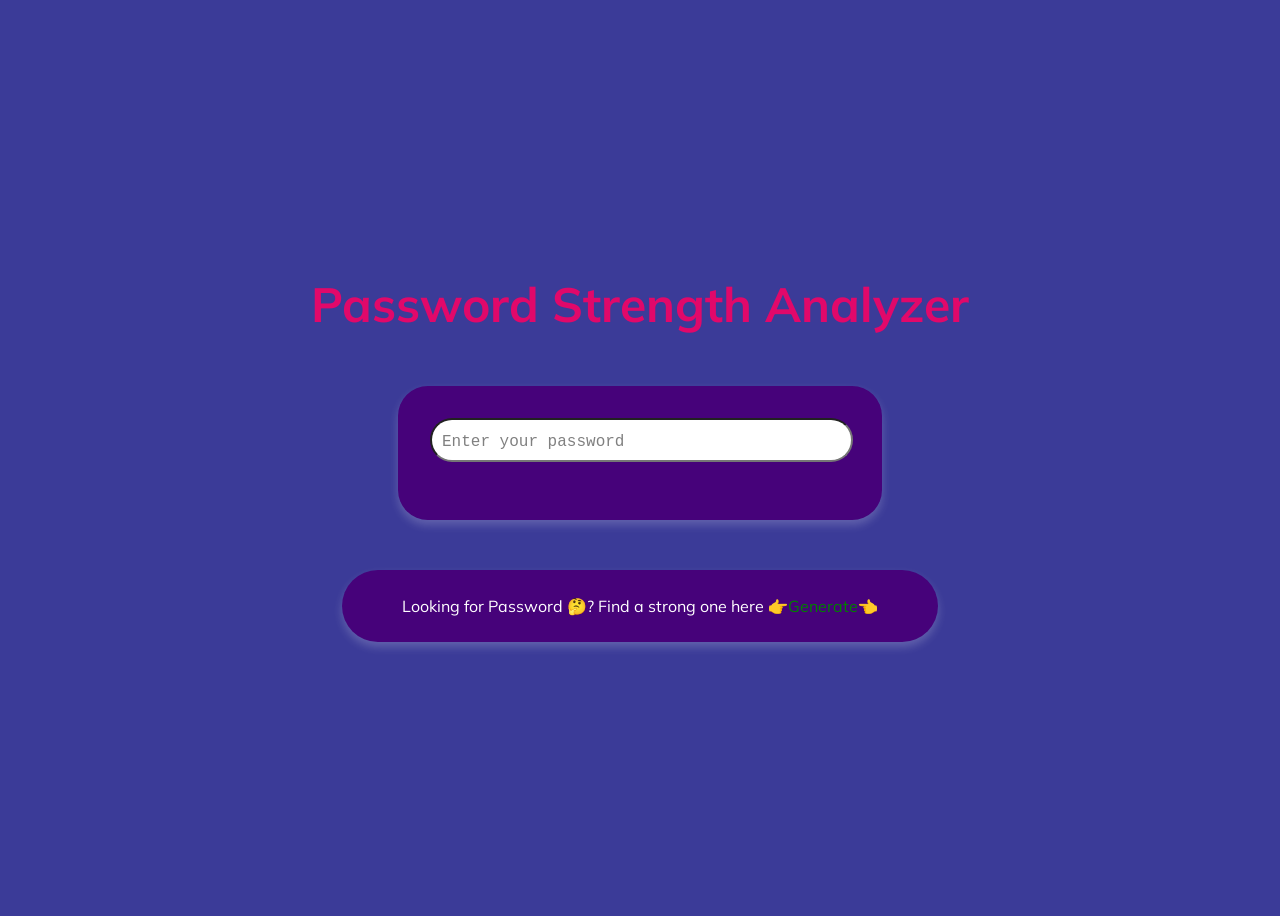
==== index.html @ faea7b06 "Initial Push" ====
<!DOCTYPE html>
<html lang="en">
<head>
  <meta charset="UTF-8">
  <title>Password Strength Analyzer</title>
  <link rel="stylesheet" href="style.css">
</head>
<body>
    <h1 id="header">Password Strength Analyzer</h1>
  <div class="container">
    <input type="password" id="password" placeholder="Enter your password" />
    <div id="feedback"></div>
    <div id="entropy"></div>
    <div id="breach"></div>
  </div>
  <div class="adjust"></div>
  <div class="generator">
    <p>Looking for Password 🤔? Find a strong one here 👉<a href="Password Generator/generator.html">Generate</a>👈</p>
  </div>
  <script src="script.js"></script>
</body>
</html>
---- style.css ----
@import url('https://fonts.googleapis.com/css?family=Muli&display=swap');

*{
  font-family: 'Muli', sans-serif;
}
body {
  background-color: #3B3B98;
  color: #fff;
  display: flex;
  flex-direction: column;
  justify-content: center;
  align-items: center;
  height: 100vh;
}

#header {
  margin-top: 0;
  padding-top: 0;
  padding-bottom: 20px;
  font-size: 48px;
  font-weight: bold;
  color: #e1086a;
}

.container {
  background: #46027a;
  padding: 2rem;
  border-radius: 30px;
  width: 420px;
  box-shadow: 0px 5px 10px rgba(255, 255, 255, 0.2)!important;
}

.generator{
  background: #46027a;
  padding: 10px;
  border-radius: 100px;
  width: 45vw;
  text-align: center;
  box-shadow: 0px 5px 10px rgba(255, 255, 255, 0.2)!important;
}

input {
  width: 95%;
  padding: 10px;
  padding-left: 10px;
  font-size: 1rem;
  margin-bottom: 1rem;
  border-radius: 30px;
}

input::placeholder {
  font-family: 'Courier New', monospace;
  font-size: 16px;
  color: gray;
}

#feedback, #entropy, #breach {
  margin-top: 10px;
  font-size: 0.9rem;
}

.strong {
  color: limegreen;
}

.medium {
  color: orange;
}

.weak {
  color: red;
}


a {
  color: green;
  text-decoration: none;
}
a:hover {
  text-decoration: underline;
}

.adjust{
    background: #3B3B98;
    height: 50px;
}
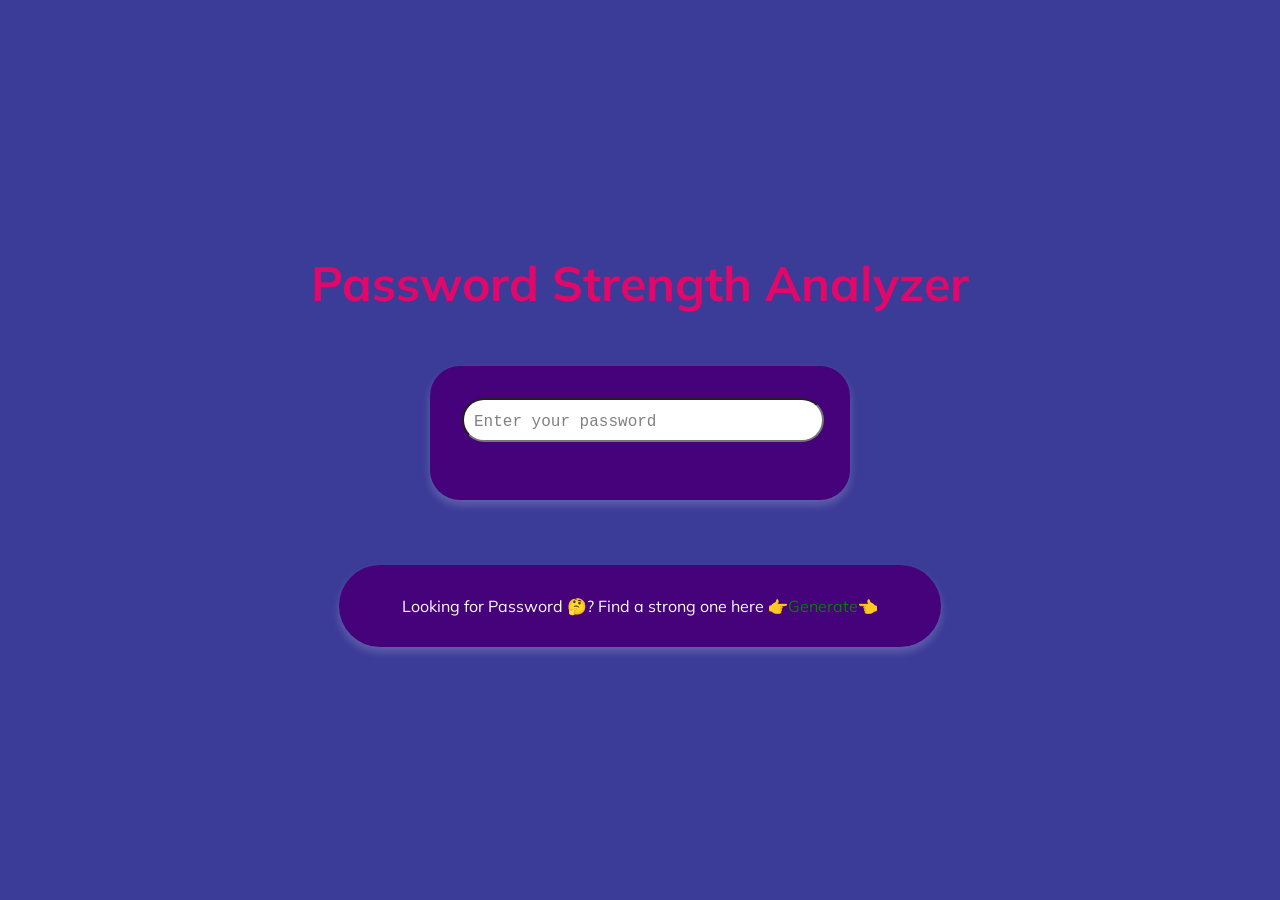
==== commit 595d8760: "Fixed UI scaling problems on smartphones" ====
--- a/index.html
+++ b/index.html
@@ -3,6 +3,7 @@
 <head>
   <meta charset="UTF-8">
   <title>Password Strength Analyzer</title>
+  <meta name="viewport" content="width=device-width, initial-scale=1.0">
   <link rel="stylesheet" href="style.css">
 </head>
 <body>
--- a/style.css
+++ b/style.css
@@ -11,15 +11,19 @@
   justify-content: center;
   align-items: center;
   height: 100vh;
+  margin: 0;
+  padding: 20px;
+  box-sizing: border-box;
 }
 
 #header {
   margin-top: 0;
   padding-top: 0;
   padding-bottom: 20px;
-  font-size: 48px;
+  font-size: clamp(2rem, 5vw, 48px);
   font-weight: bold;
   color: #e1086a;
+  text-align: center;
 }
 
 .container {
@@ -27,16 +31,27 @@
   padding: 2rem;
   border-radius: 30px;
   width: 420px;
+  box-sizing: border-box;
   box-shadow: 0px 5px 10px rgba(255, 255, 255, 0.2)!important;
 }
 
 .generator{
   background: #46027a;
-  padding: 10px;
+  padding: 15px 20px;
   border-radius: 100px;
-  width: 45vw;
+  width: 420px;
+  max-width: 90%;
   text-align: center;
+  box-sizing: border-box;
   box-shadow: 0px 5px 10px rgba(255, 255, 255, 0.2)!important;
+  margin-top: 15px;
+}
+
+@media (min-width: 768px) {
+  .generator {
+    width: 47vw;
+    max-width: 650px;
+  }
 }
 
 input {
